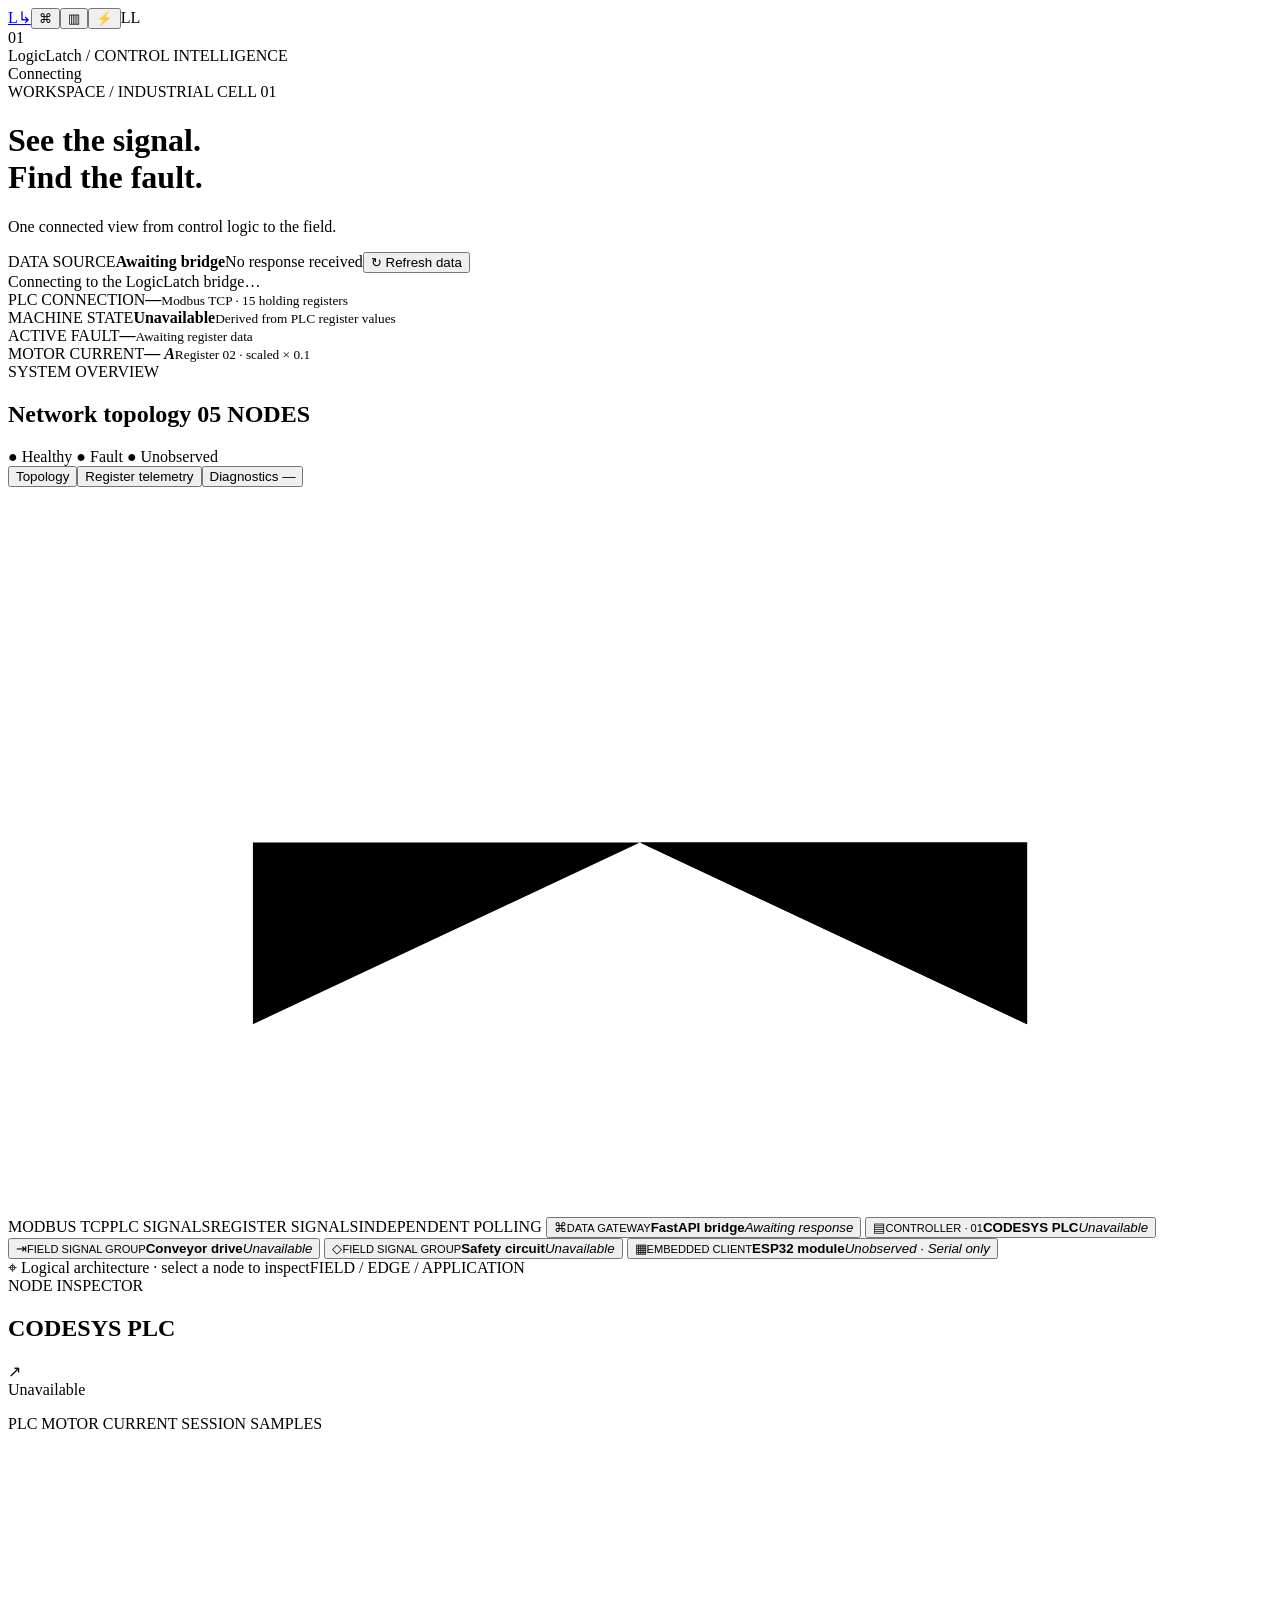
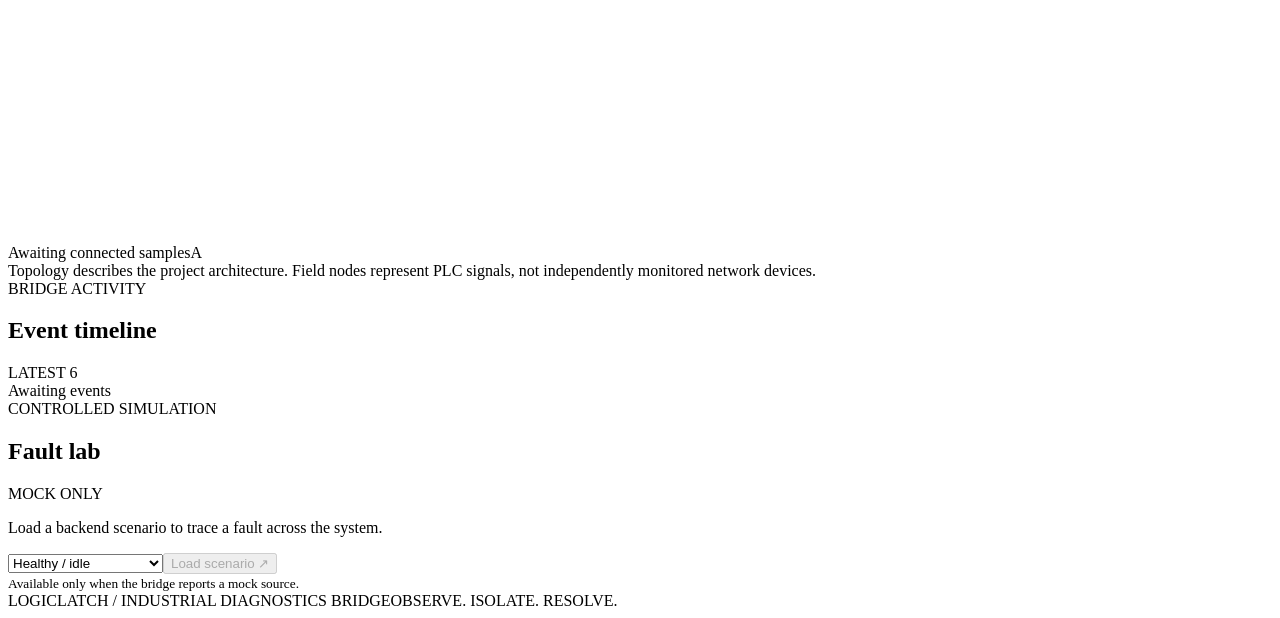
==== frontend/index.html @ 10509f58 "Add industrial topology dashboard with explicit telemetry provenance" ====
<!doctype html>
<html lang="en">
  <head>
    <meta charset="utf-8" />
    <meta name="viewport" content="width=device-width,initial-scale=1" />
    <title>LogicLatch · Network intelligence</title>
    <link rel="stylesheet" href="/dashboard/style.css" />
  </head>
  <body>
    <aside class="rail">
      <a class="brand" href="/dashboard/" aria-label="LogicLatch home"
        >L<span>↳</span></a
      ><button
        class="rail-active"
        title="Network topology"
        data-view="topology"
      >
        ⌘</button
      ><button title="Register telemetry" data-view="telemetry">▥</button
      ><button title="Diagnostics" data-view="diagnostics">⚡</button
      ><span class="rail-bottom">LL<br />01</span>
    </aside>
    <div class="shell">
      <header>
        <div class="wordmark">
          LogicLatch<span> / CONTROL INTELLIGENCE</span>
        </div>
        <div id="connection" class="badge">Connecting</div>
      </header>
      <main>
        <div class="heading">
          <div>
            <div class="eyebrow">WORKSPACE / INDUSTRIAL CELL 01</div>
            <h1>See the signal.<br /><span>Find the fault.</span></h1>
            <p>One connected view from control logic to the field.</p>
          </div>
          <div class="heading-right">
            <span class="eyebrow">DATA SOURCE</span
            ><strong id="source">Awaiting bridge</strong
            ><span id="updated">No response received</span
            ><button id="refresh">↻ Refresh data</button>
          </div>
        </div>
        <div id="notice" role="status" class="notice">
          Connecting to the LogicLatch bridge…
        </div>
        <section class="metrics">
          <div>
            <span>PLC CONNECTION</span><strong id="plc">—</strong
            ><small>Modbus TCP · 15 holding registers</small>
          </div>
          <div>
            <span>MACHINE STATE</span><strong id="machine">Unavailable</strong
            ><small>Derived from PLC register values</small>
          </div>
          <div>
            <span>ACTIVE FAULT</span><strong id="fault">—</strong
            ><small id="fault-name">Awaiting register data</small>
          </div>
          <div>
            <span>MOTOR CURRENT</span><strong id="current">— <em>A</em></strong
            ><small>Register 02 · scaled × 0.1</small>
          </div>
        </section>
        <div class="workspace">
          <section class="panel topology-panel">
            <div class="panel-header">
              <div>
                <span class="eyebrow">SYSTEM OVERVIEW</span>
                <h2>Network topology <span class="count">05 NODES</span></h2>
              </div>
              <div class="legend">
                <span class="green">●</span> Healthy
                <span class="red">●</span> Fault
                <span class="gray">●</span> Unobserved
              </div>
            </div>
            <div class="tabs" role="tablist">
              <button class="active" data-view="topology" role="tab">
                Topology</button
              ><button data-view="telemetry" role="tab">
                Register telemetry</button
              ><button data-view="diagnostics" role="tab">
                Diagnostics <span id="finding-count">—</span>
              </button>
            </div>
            <div id="topology" class="view">
              <div class="map">
                <svg
                  class="wires"
                  viewBox="0 0 800 460"
                  preserveAspectRatio="none"
                  aria-hidden="true"
                >
                  <path
                    d="M400 110V225M400 225H155V340M400 225H645V340M400 225V340"
                  />
                  <path class="wire-dashed" d="M400 225H645V340" /></svg
                ><span class="edge-label e1">MODBUS TCP</span
                ><span class="edge-label e2">PLC SIGNALS</span
                ><span class="edge-label e3">REGISTER SIGNALS</span
                ><span class="edge-label e4">INDEPENDENT POLLING</span>
                <button class="node bridge" data-device="bridge">
                  <span class="node-icon">⌘</span
                  ><span
                    ><small>DATA GATEWAY</small><b>FastAPI bridge</b
                    ><em id="bridge-status">Awaiting response</em></span
                  ><i></i>
                </button>
                <button class="node controller selected" data-device="plc">
                  <span class="node-icon">▤</span
                  ><span
                    ><small>CONTROLLER · 01</small><b>CODESYS PLC</b
                    ><em id="node-plc">Unavailable</em></span
                  ><i></i>
                </button>
                <button class="node conveyor" data-device="conveyor">
                  <span class="node-icon">⇥</span
                  ><span
                    ><small>FIELD SIGNAL GROUP</small><b>Conveyor drive</b
                    ><em id="node-conveyor">Unavailable</em></span
                  ><i></i>
                </button>
                <button class="node safety" data-device="safety">
                  <span class="node-icon">◇</span
                  ><span
                    ><small>FIELD SIGNAL GROUP</small><b>Safety circuit</b
                    ><em id="node-safety">Unavailable</em></span
                  ><i></i>
                </button>
                <button class="node esp" data-device="esp">
                  <span class="node-icon">▦</span
                  ><span
                    ><small>EMBEDDED CLIENT</small><b>ESP32 module</b
                    ><em>Unobserved · Serial only</em></span
                  ><i></i>
                </button>
              </div>
              <div class="map-footer">
                <span>⌖ Logical architecture · select a node to inspect</span
                ><span>FIELD / EDGE / APPLICATION</span>
              </div>
            </div>
            <div id="telemetry" class="view" hidden>
              <div class="table-wrap">
                <table>
                  <thead>
                    <tr>
                      <th>ADDRESS</th>
                      <th>REGISTER / TAG</th>
                      <th>RAW VALUE</th>
                    </tr>
                  </thead>
                  <tbody id="registers"></tbody>
                </table>
              </div>
            </div>
            <div id="diagnostics" class="view" hidden>
              <div id="findings" class="findings"></div>
            </div>
          </section>
          <aside class="panel detail">
            <div class="panel-header">
              <div>
                <span class="eyebrow">NODE INSPECTOR</span>
                <h2 id="detail-title">CODESYS PLC</h2>
              </div>
              <span>↗</span>
            </div>
            <div class="detail-body">
              <div id="detail-status" class="badge">Unavailable</div>
              <p id="detail-description"></p>
              <dl id="detail-values"></dl>
              <div class="subheading">
                PLC MOTOR CURRENT <span>SESSION SAMPLES</span>
              </div>
              <svg
                id="chart"
                viewBox="0 0 280 90"
                role="img"
                aria-label="Motor current samples from this browser session"
              ></svg>
              <div class="chart-label">
                <span id="chart-caption">Awaiting connected samples</span
                ><span>A</span>
              </div>
              <div class="inspector-note">
                Topology describes the project architecture. Field nodes
                represent PLC signals, not independently monitored network
                devices.
              </div>
            </div>
          </aside>
        </div>
        <section class="bottom-grid">
          <div class="panel events">
            <div class="panel-header">
              <div>
                <span class="eyebrow">BRIDGE ACTIVITY</span>
                <h2>Event timeline</h2>
              </div>
              <span class="count">LATEST 6</span>
            </div>
            <div id="events" class="event-list">Awaiting events</div>
          </div>
          <div class="panel demo">
            <div class="panel-header">
              <div>
                <span class="eyebrow">CONTROLLED SIMULATION</span>
                <h2>Fault lab</h2>
              </div>
              <span class="badge amber">MOCK ONLY</span>
            </div>
            <p>Load a backend scenario to trace a fault across the system.</p>
            <div class="scenario-row">
              <select id="scenario" aria-label="Mock scenario">
                <option value="idle">Healthy / idle</option>
                <option value="conveyor_jam">Conveyor jam</option>
                <option value="pump_station_failure">
                  Pump station failure
                </option>
                <option value="traffic_phase_conflict">
                  Traffic phase conflict
                </option>
                <option value="elevator_door_fault">Elevator door fault</option>
                <option value="tunnel_ventilation_fault">
                  Tunnel ventilation fault
                </option>
                <option value="garage_door_fault">
                  Garage door fault
                </option></select
              ><button id="load" disabled>Load scenario ↗</button>
            </div>
            <small id="demo-help"
              >Available only when the bridge reports a mock source.</small
            >
          </div>
        </section>
        <footer>
          <span>LOGICLATCH / INDUSTRIAL DIAGNOSTICS BRIDGE</span
          ><span>OBSERVE. ISOLATE. RESOLVE.</span>
        </footer>
      </main>
    </div>
    <script type="module" src="/dashboard/app.js"></script>
  </body>
</html>
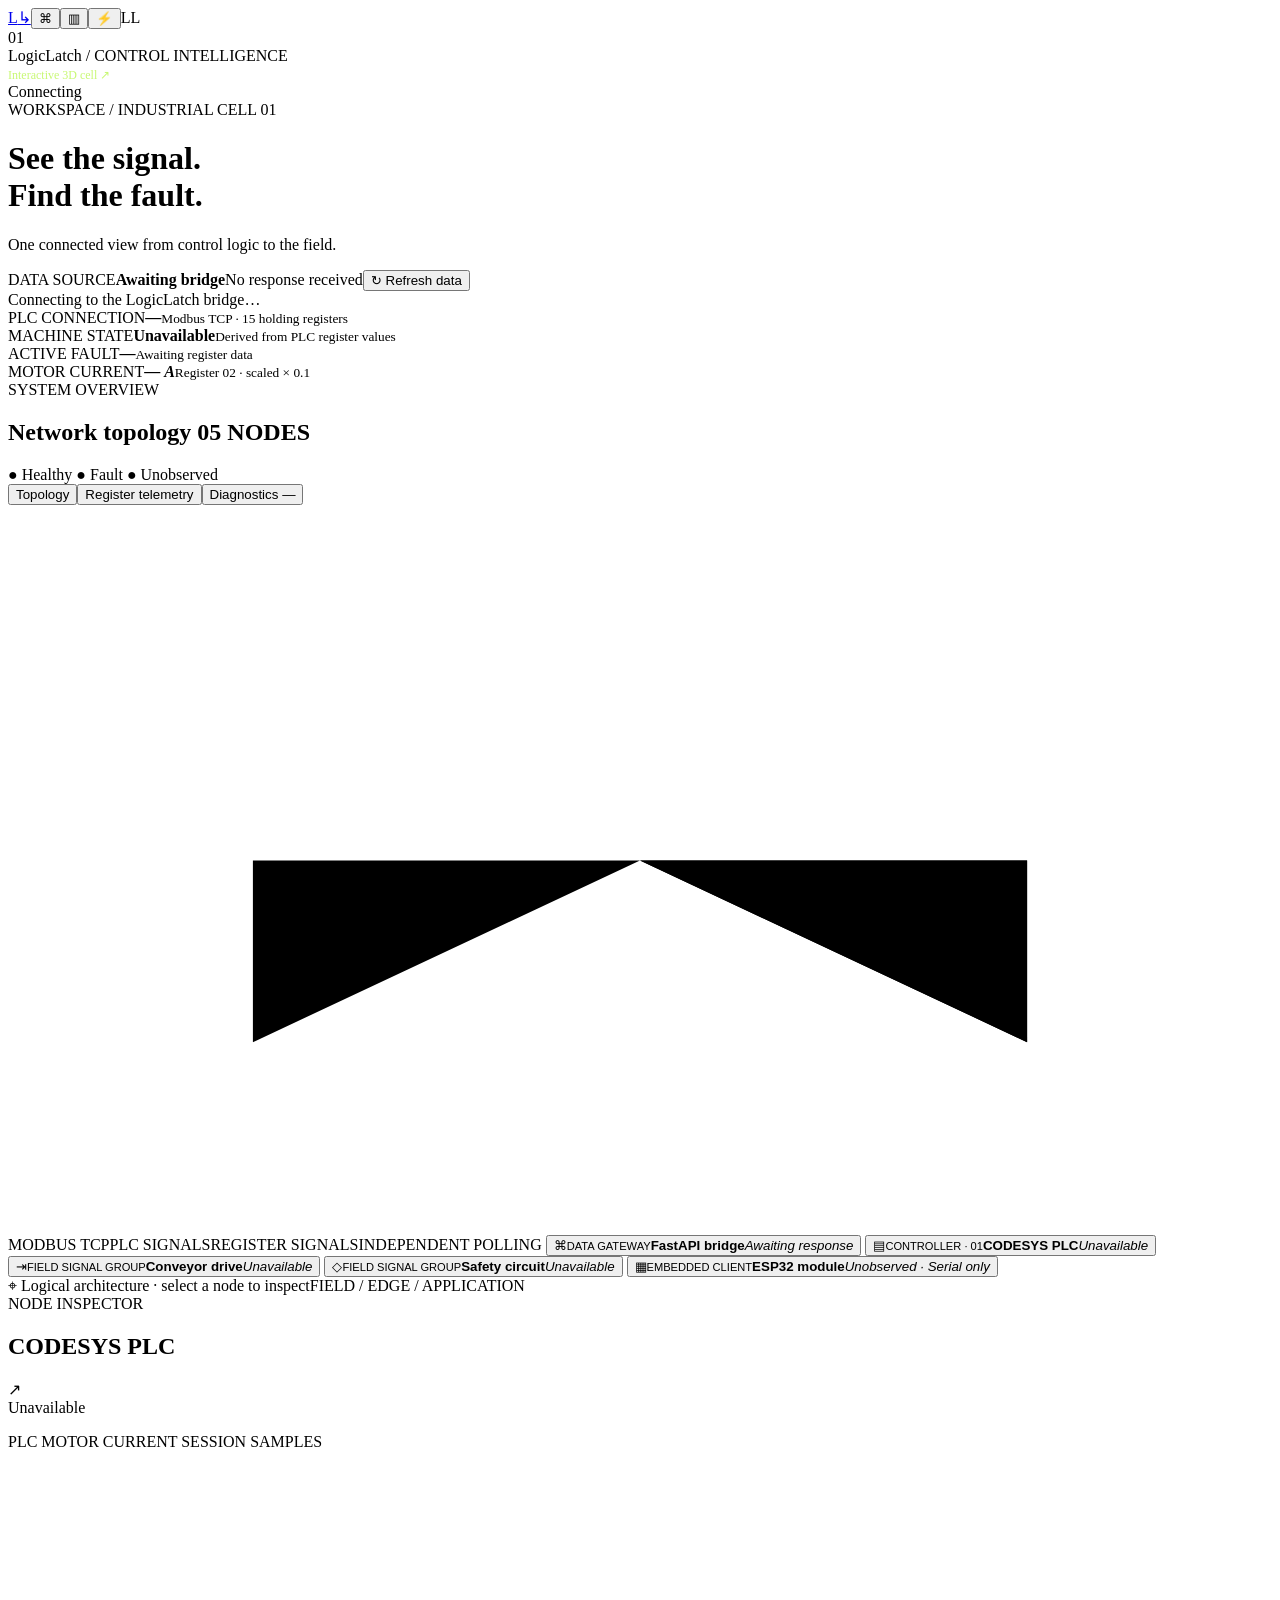
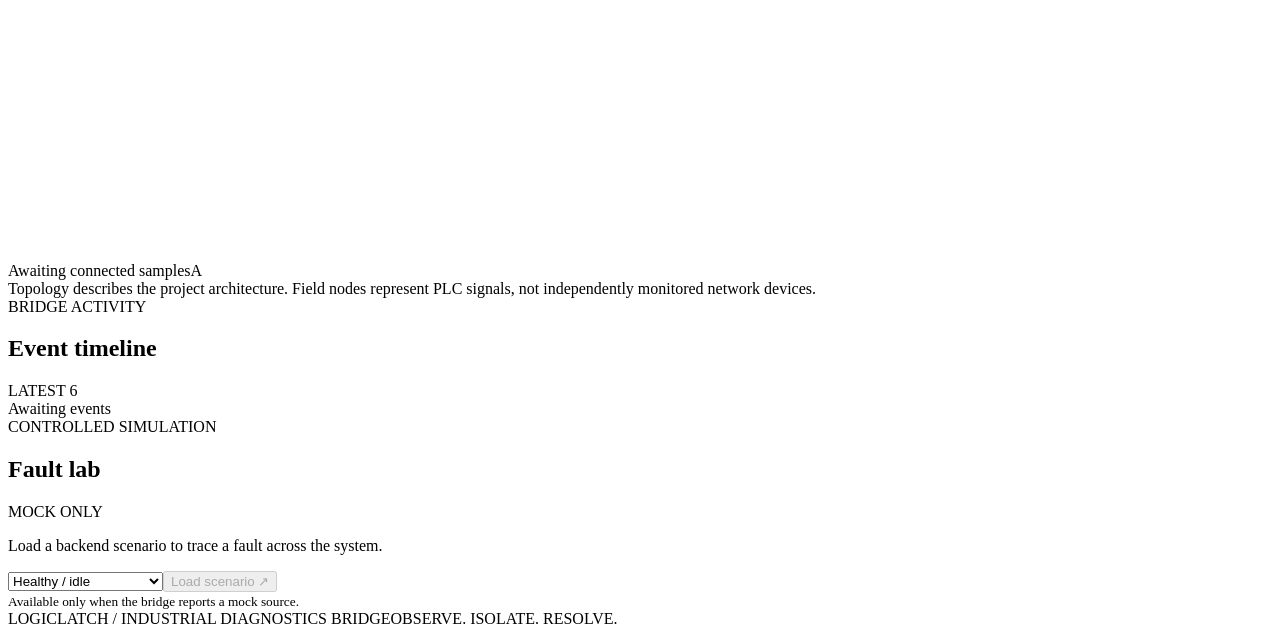
==== commit 21ab6cf5: "Add interactive Three.js cell with CAD enclosure and shared fault scenarios" ====
--- a/frontend/index.html
+++ b/frontend/index.html
@@ -25,6 +25,11 @@
         <div class="wordmark">
           LogicLatch<span> / CONTROL INTELLIGENCE</span>
         </div>
+        <a
+          href="/dashboard/demo/"
+          style="color: #c8f873; text-decoration: none; font-size: 12px"
+          >Interactive 3D cell ↗</a
+        >
         <div id="connection" class="badge">Connecting</div>
       </header>
       <main>
@@ -215,6 +220,7 @@
             <div class="scenario-row">
               <select id="scenario" aria-label="Mock scenario">
                 <option value="idle">Healthy / idle</option>
+                <option value="conveyor_running">Conveyor running</option>
                 <option value="conveyor_jam">Conveyor jam</option>
                 <option value="pump_station_failure">
                   Pump station failure
